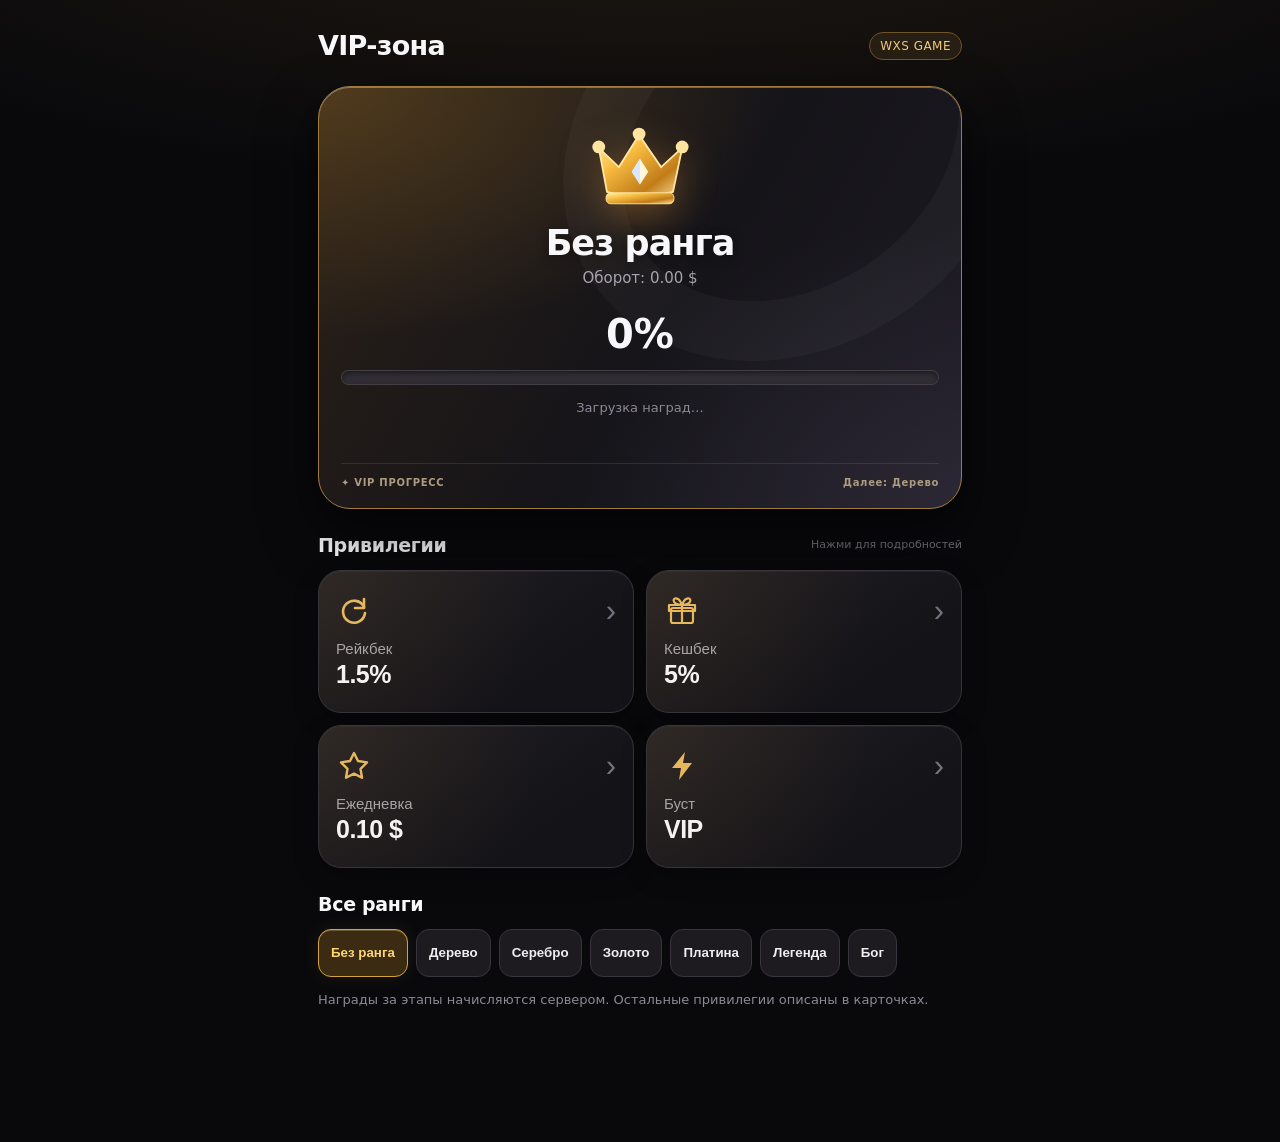
==== vip.html @ d89a8a6d "Fix multi-throw darts verdicts and restore interactive VIP rewards" ====
<!DOCTYPE html>
<html lang="ru"><head><meta charset="utf-8"/><meta content="width=device-width,initial-scale=1,viewport-fit=cover" name="viewport"/><title>WXS VIP</title><link rel="stylesheet" href="vip.css"></head><body><div class="wrap"><header><h1>VIP-зона</h1><span class="tag">WXS GAME</span></header><section class="hero"><div aria-hidden="true" class="crown"><svg height="96" viewbox="0 0 120 100" width="110"><defs><lineargradient id="gold" x1="0" x2="1" y1="0" y2="1"><stop stop-color="#fff3a7"></stop><stop offset=".34" stop-color="#f7bb40"></stop><stop offset=".72" stop-color="#c17c18"></stop><stop offset="1" stop-color="#ffe19a"></stop></lineargradient><filter id="glow"><fegaussianblur stddeviation="4"></fegaussianblur></filter></defs><path d="M15 28 L37 49 59 14 83 49 106 28 96 76 Q60 87 24 76Z" fill="url(#gold)" stroke="#ffe6a3" stroke-width="2"></path><rect fill="url(#gold)" height="12" rx="5" stroke="#ffe6a3" width="74" x="23" y="77"></rect><circle cx="15" cy="27" fill="#ffe4a0" r="7"></circle><circle cx="59" cy="13" fill="#ffe4a0" r="7"></circle><circle cx="106" cy="27" fill="#ffe4a0" r="7"></circle><path d="M60 40 L69 54 60 68 51 54Z" fill="#fff7dd"></path><path d="M60 40 L60 68 51 54Z" fill="#d9e7ff"></path></svg></div><div class="rank" id="rank">Без ранга</div><div class="turnover" id="turnover">Оборот: 0.00 $</div><div class="percent" id="pct">0%</div><div class="bar"><div class="fill" id="fill"></div></div><p class="muted" id="rewardStatus" role="status">Загрузка наград…</p><button id="retryRewards" class="close" hidden>Повторить загрузку</button><div class="milestones" id="milestones"></div><div class="hero-foot"><span>✦ VIP ПРОГРЕСС</span><span id="nextTier">Следующий ранг</span></div></section><div class="label">Привилегии <span class="label-sub">Нажми для подробностей</span></div><div class="cards"><button class="card" data-info="rake"><div class="cardtop"><span class="cardicon" data-icon="refresh"></span><i>›</i></div><div class="cardname">Рейкбек</div><div class="cardvalue">1.5%</div></button><button class="card" data-info="cash"><div class="cardtop"><span class="cardicon" data-icon="gift"></span><i>›</i></div><div class="cardname">Кешбек</div><div class="cardvalue">5%</div></button><button class="card" data-info="daily"><div class="cardtop"><span class="cardicon" data-icon="star"></span><i>›</i></div><div class="cardname">Ежедневка</div><div class="cardvalue" id="daily">0.20 $</div></button><button class="card" data-info="boost"><div class="cardtop"><span class="cardicon" data-icon="bolt"></span><i>›</i></div><div class="cardname">Буст</div><div class="cardvalue">VIP</div></button></div><div class="label">Все ранги</div><div class="ranks" id="ranks"></div><p class="muted">Награды за этапы начисляются сервером. Остальные привилегии описаны в карточках.</p></div><div class="shade" id="shade"><div class="sheet" id="sheet"><div class="handle-zone"><div class="handle"></div></div><div class="sheet-symbol" id="sheetSymbol"></div><h2 id="sheetTitle"></h2><p id="sheetBody"></p><button class="close" id="close">Закрыть</button></div></div><script src="vip.js"></script></body></html>
---- vip.css ----
*{box-sizing:border-box}body{margin:0;background:#09090b;color:#f8f8fa;font:16px system-ui,-apple-system,Segoe UI,sans-serif}.wrap{max-width:680px;margin:auto;padding:24px 18px 80px}header{display:flex;align-items:center;justify-content:space-between;margin-bottom:25px}header h1{margin:0;font-size:27px}.tag{color:#c9a35c;border:1px solid #6d542b;border-radius:999px;padding:6px 10px;font-size:12px}.hero{border:1px solid #806236;border-radius:32px;padding:26px 20px 25px;background:radial-gradient(circle at 0 0,#60431985,transparent 48%),radial-gradient(circle at 100% 100%,#36304070,transparent 45%),linear-gradient(130deg,#231b14,#111115 60%,#201d25);box-shadow:0 16px 50px #0009,inset 0 1px #ffffff22;text-align:center}.crown{font-size:68px;filter:drop-shadow(0 5px 12px #d8953566)}.rank{font-size:33px;font-weight:850;letter-spacing:-1px;margin-top:4px}.turnover{color:#a7a3ae;margin:6px 0 20px}.percent{font-size:36px;font-weight:850;margin:8px}.bar{height:14px;border-radius:20px;background:#302e34;overflow:hidden;border:1px solid #ffffff15}.fill{height:100%;background:linear-gradient(90deg,#f2a516,#ffe078);width:68%;border-radius:20px;transition:width .3s}.milestones{display:grid;grid-template-columns:repeat(3,1fr);gap:8px;margin-top:18px}.milestone{font-size:13px;color:#c3a16a}.milestone span{display:block;font-size:25px;margin-bottom:3px}.milestone small{display:block;color:#aaa5ad}.label{font-weight:750;font-size:19px;margin:25px 0 14px}.cards{display:grid;grid-template-columns:1fr 1fr;gap:12px}.card{min-height:138px;background:linear-gradient(145deg,#1a1a1e,#111114);border:1px solid #303036;border-radius:23px;padding:17px;text-align:left;color:inherit;cursor:pointer}.card:active{transform:scale(.99)}.cardtop{display:flex;align-items:center;justify-content:space-between;color:#d7a84f;font-size:27px}.cardtop i{font-style:normal;color:#77717f;font-size:25px}.cardname{color:#a9a5af;font-size:14px;margin-top:11px}.cardvalue{font-size:24px;font-weight:800;margin-top:3px}.ranks{display:flex;flex-wrap:wrap;gap:8px}.ranks button{background:#1d1b20;border:1px solid #39343d;color:#eee;padding:10px 12px;border-radius:14px;font-weight:700}.ranks button.active{background:#3b2b12;border-color:#d3a33e;color:#ffd473}.muted{color:#8d8994;font-size:13px;line-height:1.5}.shade{position:fixed;inset:0;background:#050508b8;backdrop-filter:blur(9px);z-index:20;display:none}.shade.open{display:block}.sheet{position:absolute;bottom:0;left:0;right:0;max-width:680px;margin:auto;background:linear-gradient(#29272d,#17171b);border:1px solid #4b454e;border-radius:30px 30px 0 0;padding:12px 25px max(32px,env(safe-area-inset-bottom));box-shadow:0 -15px 70px #000a;touch-action:pan-y}.handle{width:54px;height:6px;border-radius:10px;background:#77727b;margin:0 auto 25px}.sheet h2{margin:0 0 12px;font-size:24px}.sheet p{color:#c6c2cb;line-height:1.6}.close{background:#37343b;border:0;border-radius:13px;color:#fff;padding:13px 20px;width:100%;font-weight:750;margin-top:12px}@media(max-width:360px){.card{padding:13px;min-height:128px}.cardvalue{font-size:21px}.wrap{padding-left:12px;padding-right:12px}}

/* VIP visual refinement */
:root{color-scheme:dark;--gold:#f3c66a;--surface:#18171b}
html{background:#09090c}body{background:radial-gradient(ellipse 95% 36% at 50% -12%,#59401e52,transparent 80%),#09090c;min-height:100dvh}
*,*::before,*::after{-webkit-tap-highlight-color:transparent}
button{appearance:none;-webkit-appearance:none;-webkit-tap-highlight-color:transparent;touch-action:manipulation;outline:none}
button:focus{outline:none}button:focus-visible{outline:2px solid #f1c367;outline-offset:3px}
.wrap{padding-top:30px}.tag{background:#271f13;color:#f0c97e;letter-spacing:.04em}
header h1{letter-spacing:-.7px;font-weight:850}
.hero{position:relative;overflow:hidden;padding:29px 22px 20px;background:radial-gradient(ellipse 95% 80% at 0% 0%,#a6762850,transparent 75%),radial-gradient(ellipse 75% 80% at 100% 100%,#45405558,transparent 85%),linear-gradient(120deg,#2a2017,#151419 55%,#1e1b24);box-shadow:0 24px 55px #0009,inset 0 1px #fff5;border-color:#a17b3c}
.hero:before{content:'';position:absolute;right:-70px;top:-140px;width:360px;height:280px;border:60px solid #ffffff08;border-radius:50%;transform:rotate(-35deg);pointer-events:none}
.crown{height:103px;display:grid;place-items:center;position:relative;filter:drop-shadow(0 10px 18px #d38c3866)}
.rank,.percent,.turnover,.bar,.milestones,.hero-foot{position:relative}
.rank{font-size:35px;text-shadow:0 2px 12px #0006}.turnover{font-size:15px;margin-bottom:24px}.percent{font-size:40px;margin-bottom:13px}
.bar{height:15px;box-shadow:inset 0 2px 5px #0007}.fill{box-shadow:0 0 15px #ffc75a60}
.milestones{margin-top:21px}.milestone{font-weight:800;font-size:12px;line-height:1.4}.milestone small{font-size:14px;font-weight:800;color:#fff;margin-top:4px}.gift-icon{display:grid!important;place-items:center;height:37px}.gift-icon svg{width:29px;height:29px;color:#efbb60}
.hero-foot{display:flex;justify-content:space-between;gap:10px;margin-top:24px;padding-top:13px;border-top:1px solid #ffffff18;color:#ad9c80;font-size:10px;font-weight:800;letter-spacing:.07em}
.label{display:flex;align-items:center;justify-content:space-between;gap:8px;letter-spacing:-.3px}.label-sub{font-size:11px;font-weight:500;color:#77717c;letter-spacing:0}
.cards{gap:12px}.card{position:relative;overflow:hidden;min-height:143px;background:linear-gradient(145deg,#232125,#141317 72%);border:1px solid #38343a;box-shadow:inset 0 1px #ffffff0b,0 9px 24px #0004;transition:background .2s,border-color .2s,transform .15s}
.card:before{content:'';position:absolute;inset:0;background:radial-gradient(circle at 0 0,#b7812c16,transparent 65%);pointer-events:none}
.card:active{transform:scale(.985);border-color:#c89b50;background:#29231b}.cardtop{position:relative}.cardicon{width:35px;height:35px;display:grid;place-items:center;color:#e7b75e}.cardicon svg{width:32px;height:32px}.cardtop i{font-size:31px;font-weight:300}.cardname{font-size:15px}.cardvalue{font-size:25px;letter-spacing:-.5px}
.ranks button{border-radius:13px;transition:background .2s,border-color .2s}.ranks button:active{background:#4b381c}.ranks button.active{box-shadow:inset 0 1px #ffe7a53a,0 0 18px #d2a3411a}
.shade{background:#030305a6;backdrop-filter:blur(13px);-webkit-backdrop-filter:blur(13px);animation:fadein .2s ease}
@keyframes fadein{from{opacity:0}to{opacity:1}}
.sheet{background:radial-gradient(circle at 50% -20%,#5c48283b,transparent 58%),linear-gradient(#262329,#141316);border-color:#645443;box-shadow:0 -15px 75px #000d;animation:sheetup .28s cubic-bezier(.2,.85,.2,1);padding-top:0}
@keyframes sheetup{from{transform:translateY(45px);opacity:.6}to{transform:translateY(0);opacity:1}}
.handle-zone{height:46px;display:flex;align-items:flex-start;justify-content:center;padding-top:12px;touch-action:pan-y}.handle{margin:0;background:#938d93;width:49px;height:5px}
.sheet-symbol{display:grid;place-items:center;width:62px;height:62px;border:1px solid #b98d4d55;border-radius:20px;background:linear-gradient(140deg,#4a351b,#262126);color:#f4c46d;margin-bottom:16px;box-shadow:0 8px 22px #0006}.sheet-symbol svg{width:36px;height:36px}
.sheet h2{font-size:26px;letter-spacing:-.6px}.sheet p{font-size:15px;line-height:1.7;color:#bdb7bf}.close{background:linear-gradient(120deg,#f5c45e,#d99530);color:#201508;font-weight:850;min-height:48px}
.close:active{filter:brightness(.9)}
@media(max-width:360px){.wrap{padding:20px 12px 65px}.hero{padding:23px 13px 17px}.card{padding:14px}.cardvalue{font-size:22px}.milestone{font-size:11px}.label-sub{font-size:10px}}
@media(prefers-reduced-motion:reduce){*,*:before,*:after{animation-duration:.01ms!important;transition-duration:.01ms!important}}

*{-webkit-tap-highlight-color:transparent}button{touch-action:manipulation}button:focus{outline:none}button:focus-visible{outline:2px solid #d6a85c;outline-offset:3px}

.ranks button,.milestone{min-height:48px}.milestone{background:#211c16;border:1px solid #806236;border-radius:14px;padding:10px 4px;color:#efc573}.milestone:disabled{opacity:.65}.milestone em{display:block;font-size:11px;font-style:normal;margin-top:8px}.sheet{max-height:90vh;overflow:auto}.fill{width:0}.wrap{padding-bottom:120px}
.milestones{grid-template-columns:repeat(3,minmax(0,1fr))}
.milestone{min-width:0;overflow-wrap:anywhere}
.milestone > span:not(.gift-icon){font-size:12px;line-height:1.4;margin:6px 0}
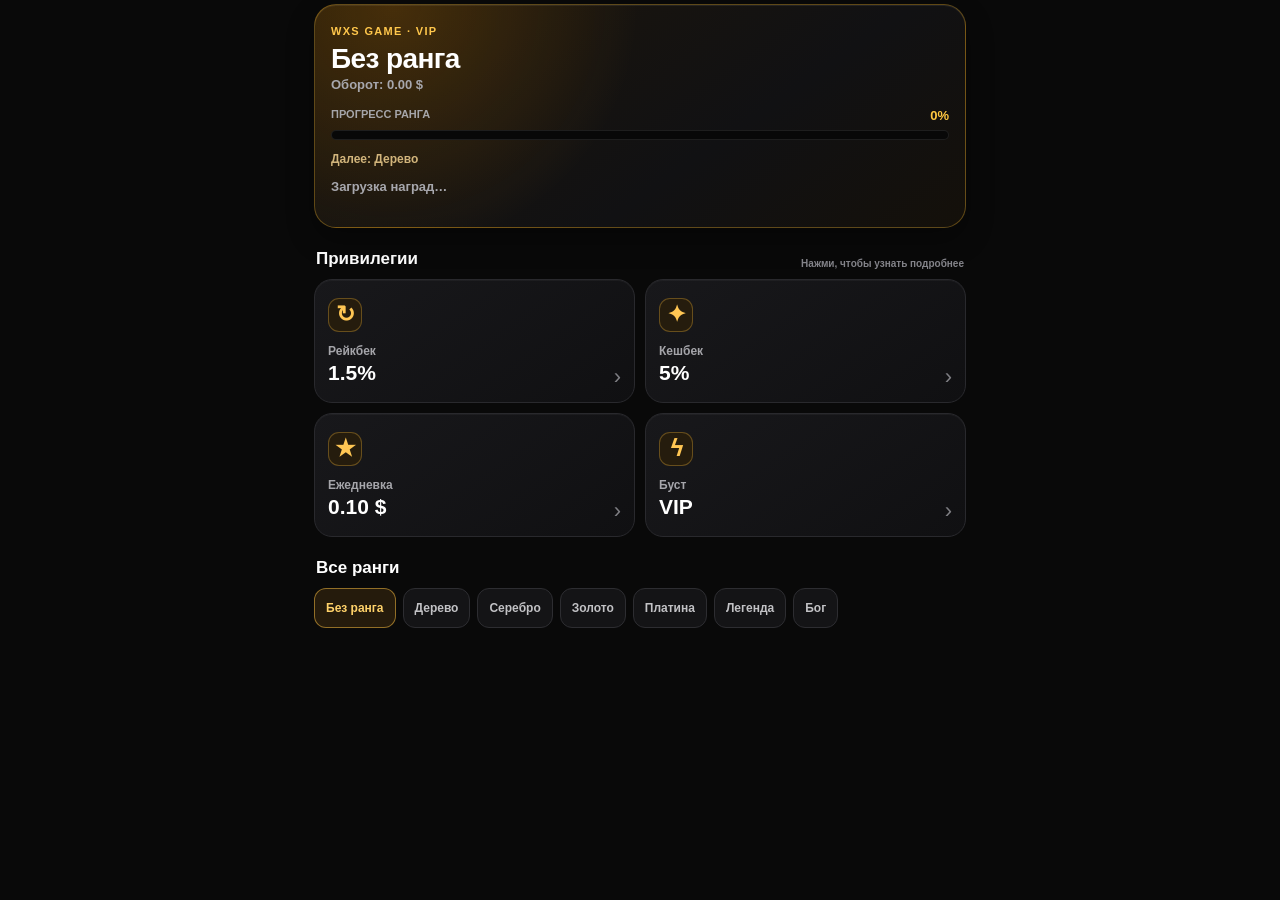
==== commit b118062b: "Unify VIP sheet with app UI" ====
--- a/vip.html
+++ b/vip.html
@@ -1,2 +1,43 @@
-<!DOCTYPE html>
-<html lang="ru"><head><meta charset="utf-8"/><meta content="width=device-width,initial-scale=1,viewport-fit=cover" name="viewport"/><title>WXS VIP</title><link rel="stylesheet" href="vip.css"></head><body><div class="wrap"><header><h1>VIP-зона</h1><span class="tag">WXS GAME</span></header><section class="hero"><div aria-hidden="true" class="crown"><svg height="96" viewbox="0 0 120 100" width="110"><defs><lineargradient id="gold" x1="0" x2="1" y1="0" y2="1"><stop stop-color="#fff3a7"></stop><stop offset=".34" stop-color="#f7bb40"></stop><stop offset=".72" stop-color="#c17c18"></stop><stop offset="1" stop-color="#ffe19a"></stop></lineargradient><filter id="glow"><fegaussianblur stddeviation="4"></fegaussianblur></filter></defs><path d="M15 28 L37 49 59 14 83 49 106 28 96 76 Q60 87 24 76Z" fill="url(#gold)" stroke="#ffe6a3" stroke-width="2"></path><rect fill="url(#gold)" height="12" rx="5" stroke="#ffe6a3" width="74" x="23" y="77"></rect><circle cx="15" cy="27" fill="#ffe4a0" r="7"></circle><circle cx="59" cy="13" fill="#ffe4a0" r="7"></circle><circle cx="106" cy="27" fill="#ffe4a0" r="7"></circle><path d="M60 40 L69 54 60 68 51 54Z" fill="#fff7dd"></path><path d="M60 40 L60 68 51 54Z" fill="#d9e7ff"></path></svg></div><div class="rank" id="rank">Без ранга</div><div class="turnover" id="turnover">Оборот: 0.00 $</div><div class="percent" id="pct">0%</div><div class="bar"><div class="fill" id="fill"></div></div><p class="muted" id="rewardStatus" role="status">Загрузка наград…</p><button id="retryRewards" class="close" hidden>Повторить загрузку</button><div class="milestones" id="milestones"></div><div class="hero-foot"><span>✦ VIP ПРОГРЕСС</span><span id="nextTier">Следующий ранг</span></div></section><div class="label">Привилегии <span class="label-sub">Нажми для подробностей</span></div><div class="cards"><button class="card" data-info="rake"><div class="cardtop"><span class="cardicon" data-icon="refresh"></span><i>›</i></div><div class="cardname">Рейкбек</div><div class="cardvalue">1.5%</div></button><button class="card" data-info="cash"><div class="cardtop"><span class="cardicon" data-icon="gift"></span><i>›</i></div><div class="cardname">Кешбек</div><div class="cardvalue">5%</div></button><button class="card" data-info="daily"><div class="cardtop"><span class="cardicon" data-icon="star"></span><i>›</i></div><div class="cardname">Ежедневка</div><div class="cardvalue" id="daily">0.20 $</div></button><button class="card" data-info="boost"><div class="cardtop"><span class="cardicon" data-icon="bolt"></span><i>›</i></div><div class="cardname">Буст</div><div class="cardvalue">VIP</div></button></div><div class="label">Все ранги</div><div class="ranks" id="ranks"></div><p class="muted">Награды за этапы начисляются сервером. Остальные привилегии описаны в карточках.</p></div><div class="shade" id="shade"><div class="sheet" id="sheet"><div class="handle-zone"><div class="handle"></div></div><div class="sheet-symbol" id="sheetSymbol"></div><h2 id="sheetTitle"></h2><p id="sheetBody"></p><button class="close" id="close">Закрыть</button></div></div><script src="vip.js"></script></body></html>
+<!doctype html>
+<html lang="ru">
+<head>
+  <meta charset="utf-8">
+  <meta name="viewport" content="width=device-width,initial-scale=1,viewport-fit=cover">
+  <title>VIP</title>
+  <link rel="stylesheet" href="vip.css">
+</head>
+<body>
+  <main class="vip-screen">
+    <section class="vip-hero">
+      <div class="vip-kicker">WXS GAME · VIP</div>
+      <h2 id="rank">Без ранга</h2>
+      <p id="turnover">Оборот: 0.00 $</p>
+      <div class="vip-progress-label"><span>Прогресс ранга</span><strong id="pct">0%</strong></div>
+      <div class="vip-progress-track"><i id="fill"></i></div>
+      <div class="vip-next" id="nextTier">Следующий ранг</div>
+      <p class="vip-status" id="rewardStatus" role="status">Загрузка наград…</p>
+      <button class="vip-retry" id="retryRewards" type="button" hidden>Повторить загрузку</button>
+      <div class="vip-milestones" id="milestones"></div>
+    </section>
+    <p class="vip-section-title">Привилегии <span>Нажми, чтобы узнать подробнее</span></p>
+    <section class="vip-cards">
+      <button class="vip-card" data-info="rake" type="button"><span class="vip-card-icon">↻</span><small>Рейкбек</small><b>1.5%</b><i>›</i></button>
+      <button class="vip-card" data-info="cash" type="button"><span class="vip-card-icon">✦</span><small>Кешбек</small><b>5%</b><i>›</i></button>
+      <button class="vip-card" data-info="daily" type="button"><span class="vip-card-icon">★</span><small>Ежедневка</small><b id="daily">0.20 $</b><i>›</i></button>
+      <button class="vip-card" data-info="boost" type="button"><span class="vip-card-icon">ϟ</span><small>Буст</small><b>VIP</b><i>›</i></button>
+    </section>
+    <p class="vip-section-title">Все ранги</p>
+    <div class="vip-ranks" id="ranks"></div>
+  </main>
+  <div class="vip-sheet-layer" id="sheetLayer" aria-hidden="true">
+    <div class="vip-sheet-backdrop" data-close-sheet></div>
+    <section class="vip-sheet" id="sheet" role="dialog" aria-modal="true" aria-labelledby="sheetTitle">
+      <button class="vip-sheet-handle-zone" id="sheetHandle" type="button" aria-label="Закрыть подробности"><span></span></button>
+      <div class="vip-sheet-icon" id="sheetIcon"></div>
+      <h2 id="sheetTitle"></h2><p id="sheetBody"></p>
+      <button class="vip-sheet-close" id="sheetClose" type="button">Закрыть</button>
+    </section>
+  </div>
+  <script src="vip.js"></script>
+</body>
+</html>
--- a/vip.css
+++ b/vip.css
@@ -1,41 +1 @@
-
-*{box-sizing:border-box}body{margin:0;background:#09090b;color:#f8f8fa;font:16px system-ui,-apple-system,Segoe UI,sans-serif}.wrap{max-width:680px;margin:auto;padding:24px 18px 80px}header{display:flex;align-items:center;justify-content:space-between;margin-bottom:25px}header h1{margin:0;font-size:27px}.tag{color:#c9a35c;border:1px solid #6d542b;border-radius:999px;padding:6px 10px;font-size:12px}.hero{border:1px solid #806236;border-radius:32px;padding:26px 20px 25px;background:radial-gradient(circle at 0 0,#60431985,transparent 48%),radial-gradient(circle at 100% 100%,#36304070,transparent 45%),linear-gradient(130deg,#231b14,#111115 60%,#201d25);box-shadow:0 16px 50px #0009,inset 0 1px #ffffff22;text-align:center}.crown{font-size:68px;filter:drop-shadow(0 5px 12px #d8953566)}.rank{font-size:33px;font-weight:850;letter-spacing:-1px;margin-top:4px}.turnover{color:#a7a3ae;margin:6px 0 20px}.percent{font-size:36px;font-weight:850;margin:8px}.bar{height:14px;border-radius:20px;background:#302e34;overflow:hidden;border:1px solid #ffffff15}.fill{height:100%;background:linear-gradient(90deg,#f2a516,#ffe078);width:68%;border-radius:20px;transition:width .3s}.milestones{display:grid;grid-template-columns:repeat(3,1fr);gap:8px;margin-top:18px}.milestone{font-size:13px;color:#c3a16a}.milestone span{display:block;font-size:25px;margin-bottom:3px}.milestone small{display:block;color:#aaa5ad}.label{font-weight:750;font-size:19px;margin:25px 0 14px}.cards{display:grid;grid-template-columns:1fr 1fr;gap:12px}.card{min-height:138px;background:linear-gradient(145deg,#1a1a1e,#111114);border:1px solid #303036;border-radius:23px;padding:17px;text-align:left;color:inherit;cursor:pointer}.card:active{transform:scale(.99)}.cardtop{display:flex;align-items:center;justify-content:space-between;color:#d7a84f;font-size:27px}.cardtop i{font-style:normal;color:#77717f;font-size:25px}.cardname{color:#a9a5af;font-size:14px;margin-top:11px}.cardvalue{font-size:24px;font-weight:800;margin-top:3px}.ranks{display:flex;flex-wrap:wrap;gap:8px}.ranks button{background:#1d1b20;border:1px solid #39343d;color:#eee;padding:10px 12px;border-radius:14px;font-weight:700}.ranks button.active{background:#3b2b12;border-color:#d3a33e;color:#ffd473}.muted{color:#8d8994;font-size:13px;line-height:1.5}.shade{position:fixed;inset:0;background:#050508b8;backdrop-filter:blur(9px);z-index:20;display:none}.shade.open{display:block}.sheet{position:absolute;bottom:0;left:0;right:0;max-width:680px;margin:auto;background:linear-gradient(#29272d,#17171b);border:1px solid #4b454e;border-radius:30px 30px 0 0;padding:12px 25px max(32px,env(safe-area-inset-bottom));box-shadow:0 -15px 70px #000a;touch-action:pan-y}.handle{width:54px;height:6px;border-radius:10px;background:#77727b;margin:0 auto 25px}.sheet h2{margin:0 0 12px;font-size:24px}.sheet p{color:#c6c2cb;line-height:1.6}.close{background:#37343b;border:0;border-radius:13px;color:#fff;padding:13px 20px;width:100%;font-weight:750;margin-top:12px}@media(max-width:360px){.card{padding:13px;min-height:128px}.cardvalue{font-size:21px}.wrap{padding-left:12px;padding-right:12px}}
-
-/* VIP visual refinement */
-:root{color-scheme:dark;--gold:#f3c66a;--surface:#18171b}
-html{background:#09090c}body{background:radial-gradient(ellipse 95% 36% at 50% -12%,#59401e52,transparent 80%),#09090c;min-height:100dvh}
-*,*::before,*::after{-webkit-tap-highlight-color:transparent}
-button{appearance:none;-webkit-appearance:none;-webkit-tap-highlight-color:transparent;touch-action:manipulation;outline:none}
-button:focus{outline:none}button:focus-visible{outline:2px solid #f1c367;outline-offset:3px}
-.wrap{padding-top:30px}.tag{background:#271f13;color:#f0c97e;letter-spacing:.04em}
-header h1{letter-spacing:-.7px;font-weight:850}
-.hero{position:relative;overflow:hidden;padding:29px 22px 20px;background:radial-gradient(ellipse 95% 80% at 0% 0%,#a6762850,transparent 75%),radial-gradient(ellipse 75% 80% at 100% 100%,#45405558,transparent 85%),linear-gradient(120deg,#2a2017,#151419 55%,#1e1b24);box-shadow:0 24px 55px #0009,inset 0 1px #fff5;border-color:#a17b3c}
-.hero:before{content:'';position:absolute;right:-70px;top:-140px;width:360px;height:280px;border:60px solid #ffffff08;border-radius:50%;transform:rotate(-35deg);pointer-events:none}
-.crown{height:103px;display:grid;place-items:center;position:relative;filter:drop-shadow(0 10px 18px #d38c3866)}
-.rank,.percent,.turnover,.bar,.milestones,.hero-foot{position:relative}
-.rank{font-size:35px;text-shadow:0 2px 12px #0006}.turnover{font-size:15px;margin-bottom:24px}.percent{font-size:40px;margin-bottom:13px}
-.bar{height:15px;box-shadow:inset 0 2px 5px #0007}.fill{box-shadow:0 0 15px #ffc75a60}
-.milestones{margin-top:21px}.milestone{font-weight:800;font-size:12px;line-height:1.4}.milestone small{font-size:14px;font-weight:800;color:#fff;margin-top:4px}.gift-icon{display:grid!important;place-items:center;height:37px}.gift-icon svg{width:29px;height:29px;color:#efbb60}
-.hero-foot{display:flex;justify-content:space-between;gap:10px;margin-top:24px;padding-top:13px;border-top:1px solid #ffffff18;color:#ad9c80;font-size:10px;font-weight:800;letter-spacing:.07em}
-.label{display:flex;align-items:center;justify-content:space-between;gap:8px;letter-spacing:-.3px}.label-sub{font-size:11px;font-weight:500;color:#77717c;letter-spacing:0}
-.cards{gap:12px}.card{position:relative;overflow:hidden;min-height:143px;background:linear-gradient(145deg,#232125,#141317 72%);border:1px solid #38343a;box-shadow:inset 0 1px #ffffff0b,0 9px 24px #0004;transition:background .2s,border-color .2s,transform .15s}
-.card:before{content:'';position:absolute;inset:0;background:radial-gradient(circle at 0 0,#b7812c16,transparent 65%);pointer-events:none}
-.card:active{transform:scale(.985);border-color:#c89b50;background:#29231b}.cardtop{position:relative}.cardicon{width:35px;height:35px;display:grid;place-items:center;color:#e7b75e}.cardicon svg{width:32px;height:32px}.cardtop i{font-size:31px;font-weight:300}.cardname{font-size:15px}.cardvalue{font-size:25px;letter-spacing:-.5px}
-.ranks button{border-radius:13px;transition:background .2s,border-color .2s}.ranks button:active{background:#4b381c}.ranks button.active{box-shadow:inset 0 1px #ffe7a53a,0 0 18px #d2a3411a}
-.shade{background:#030305a6;backdrop-filter:blur(13px);-webkit-backdrop-filter:blur(13px);animation:fadein .2s ease}
-@keyframes fadein{from{opacity:0}to{opacity:1}}
-.sheet{background:radial-gradient(circle at 50% -20%,#5c48283b,transparent 58%),linear-gradient(#262329,#141316);border-color:#645443;box-shadow:0 -15px 75px #000d;animation:sheetup .28s cubic-bezier(.2,.85,.2,1);padding-top:0}
-@keyframes sheetup{from{transform:translateY(45px);opacity:.6}to{transform:translateY(0);opacity:1}}
-.handle-zone{height:46px;display:flex;align-items:flex-start;justify-content:center;padding-top:12px;touch-action:pan-y}.handle{margin:0;background:#938d93;width:49px;height:5px}
-.sheet-symbol{display:grid;place-items:center;width:62px;height:62px;border:1px solid #b98d4d55;border-radius:20px;background:linear-gradient(140deg,#4a351b,#262126);color:#f4c46d;margin-bottom:16px;box-shadow:0 8px 22px #0006}.sheet-symbol svg{width:36px;height:36px}
-.sheet h2{font-size:26px;letter-spacing:-.6px}.sheet p{font-size:15px;line-height:1.7;color:#bdb7bf}.close{background:linear-gradient(120deg,#f5c45e,#d99530);color:#201508;font-weight:850;min-height:48px}
-.close:active{filter:brightness(.9)}
-@media(max-width:360px){.wrap{padding:20px 12px 65px}.hero{padding:23px 13px 17px}.card{padding:14px}.cardvalue{font-size:22px}.milestone{font-size:11px}.label-sub{font-size:10px}}
-@media(prefers-reduced-motion:reduce){*,*:before,*:after{animation-duration:.01ms!important;transition-duration:.01ms!important}}
-
-*{-webkit-tap-highlight-color:transparent}button{touch-action:manipulation}button:focus{outline:none}button:focus-visible{outline:2px solid #d6a85c;outline-offset:3px}
-
-.ranks button,.milestone{min-height:48px}.milestone{background:#211c16;border:1px solid #806236;border-radius:14px;padding:10px 4px;color:#efc573}.milestone:disabled{opacity:.65}.milestone em{display:block;font-size:11px;font-style:normal;margin-top:8px}.sheet{max-height:90vh;overflow:auto}.fill{width:0}.wrap{padding-bottom:120px}
-.milestones{grid-template-columns:repeat(3,minmax(0,1fr))}
-.milestone{min-width:0;overflow-wrap:anywhere}
-.milestone > span:not(.gift-icon){font-size:12px;line-height:1.4;margin:6px 0}
+:root{color-scheme:dark}*{box-sizing:border-box;-webkit-tap-highlight-color:transparent}html,body{margin:0;min-height:100%;background:#090909}body{color:#fff;font-family:-apple-system,BlinkMacSystemFont,"SF Pro Display","Segoe UI",Roboto,Helvetica,Arial,sans-serif}button{font:inherit}.vip-screen{max-width:680px;margin:0 auto;padding:4px 14px 28px}.vip-hero{overflow:hidden;position:relative;padding:20px 16px 16px;border:1px solid rgba(255,191,44,.32);border-radius:22px;background:radial-gradient(circle at 12% 0,rgba(255,154,0,.19),transparent 40%),linear-gradient(145deg,#1d160b,#111113 62%,#14100a);box-shadow:inset 0 1px rgba(255,255,255,.07),0 12px 28px rgba(0,0,0,.32)}.vip-kicker{color:#ffc74c;font-size:11px;font-weight:900;letter-spacing:.12em}.vip-hero h2{margin:6px 0 2px;font-size:28px;letter-spacing:-.6px}.vip-hero p{margin:0}#turnover,.vip-status{color:#a7a7ad;font-size:13px;font-weight:650}.vip-progress-label{display:flex;justify-content:space-between;margin-top:16px;color:#a6a6aa;font-size:11px;font-weight:800;text-transform:uppercase}.vip-progress-label strong{color:#ffc740;font-size:13px}.vip-progress-track{height:10px;margin-top:7px;overflow:hidden;border:1px solid rgba(255,255,255,.09);border-radius:999px;background:#080808}.vip-progress-track i{display:block;width:0;height:100%;border-radius:inherit;background:linear-gradient(90deg,#ff8b00,#ffd646);box-shadow:0 0 14px rgba(255,166,0,.45);transition:width .28s ease}.vip-next{margin-top:12px;color:#d2b57c;font-size:12px;font-weight:750}.vip-status{min-height:20px;margin-top:12px!important;line-height:1.4}.vip-retry{width:100%;margin-top:8px;min-height:42px;border:1px solid rgba(255,194,49,.42);border-radius:12px;background:#17130c;color:#ffca4c;font-weight:850}.vip-milestones{display:grid;grid-template-columns:repeat(3,minmax(0,1fr));gap:7px;margin-top:13px}.vip-milestone{min-height:82px;padding:9px 5px;border:1px solid rgba(255,202,91,.25);border-radius:13px;background:rgba(0,0,0,.24);color:#fff0c9;font-size:11px;font-weight:800}.vip-milestone:disabled{opacity:.5}.vip-milestone:not(:disabled):active{transform:scale(.97)}.vip-milestone span,.vip-milestone small{display:block}.vip-milestone small{margin-top:5px;color:#fbc553}.vip-milestone em{display:block;margin-top:5px;color:#9e9ea4;font-size:9px;font-style:normal}.vip-section-title{display:flex;justify-content:space-between;gap:8px;margin:21px 2px 10px;color:#fff;font-size:17px;font-weight:850}.vip-section-title span{align-self:end;color:#85858b;font-size:10px;font-weight:650}.vip-cards{display:grid;grid-template-columns:repeat(2,minmax(0,1fr));gap:10px}.vip-card{position:relative;min-height:124px;padding:13px;overflow:hidden;border:1px solid #29292d;border-radius:18px;background:linear-gradient(145deg,#18181b,#101012);color:#fff;text-align:left;box-shadow:inset 0 1px rgba(255,255,255,.04)}.vip-card:active{transform:scale(.98);border-color:#6f5428}.vip-card-icon{display:grid;width:34px;height:34px;place-items:center;border:1px solid rgba(255,193,64,.3);border-radius:11px;background:#251c0d;color:#ffc653;font-size:23px;font-weight:900}.vip-card small,.vip-card b{display:block}.vip-card small{margin-top:12px;color:#a5a5aa;font-size:12px;font-weight:700}.vip-card b{margin-top:3px;font-size:21px}.vip-card i{position:absolute;right:13px;bottom:12px;color:#7e7e83;font-size:22px;font-style:normal}.vip-ranks{display:flex;flex-wrap:wrap;gap:7px}.vip-rank{min-height:40px;padding:8px 11px;border:1px solid #2d2d31;border-radius:12px;background:#141416;color:#c2c2c5;font-size:12px;font-weight:800}.vip-rank.active{border-color:rgba(255,196,67,.5);background:#251b0c;color:#ffd26a}.vip-sheet-layer{position:fixed;inset:0;z-index:100;display:none}.vip-sheet-layer.open{display:block}.vip-sheet-backdrop{position:absolute;inset:0;background:rgba(0,0,0,.72);backdrop-filter:blur(12px);-webkit-backdrop-filter:blur(12px);animation:vip-fade .2s ease}.vip-sheet{position:absolute;right:0;bottom:0;left:0;padding:0 20px max(24px,env(safe-area-inset-bottom));border:1px solid rgba(255,255,255,.13);border-bottom:0;border-radius:28px 28px 0 0;background:#141414;box-shadow:0 -12px 40px rgba(0,0,0,.65);animation:vip-sheet-up .25s cubic-bezier(.1,.9,.2,1);touch-action:none}.vip-sheet.dragging{animation:none;transition:none}.vip-sheet-handle-zone{display:flex;width:100%;height:47px;align-items:flex-start;justify-content:center;padding-top:15px;border:0;background:transparent;touch-action:none}.vip-sheet-handle-zone span{width:36px;height:4px;border-radius:9px;background:rgba(255,255,255,.34)}.vip-sheet-icon{display:grid;width:54px;height:54px;place-items:center;border:1px solid rgba(255,193,64,.3);border-radius:16px;background:#251c0d;color:#ffca56;font-size:30px}.vip-sheet h2{margin:17px 0 10px;font-size:25px;letter-spacing:-.5px}.vip-sheet p{margin:0;color:#bcbcc0;font-size:15px;font-weight:550;line-height:1.55}.vip-sheet-close{width:100%;min-height:50px;margin-top:22px;border:0;border-radius:14px;background:linear-gradient(135deg,#ffd700,#ff8c00);color:#0c0c0c;font-size:16px;font-weight:900}@keyframes vip-fade{from{opacity:0}to{opacity:1}}@keyframes vip-sheet-up{from{transform:translateY(100%)}to{transform:translateY(0)}}@media(max-width:350px){.vip-screen{padding-right:10px;padding-left:10px}.vip-card{padding:11px}.vip-card b{font-size:19px}}
